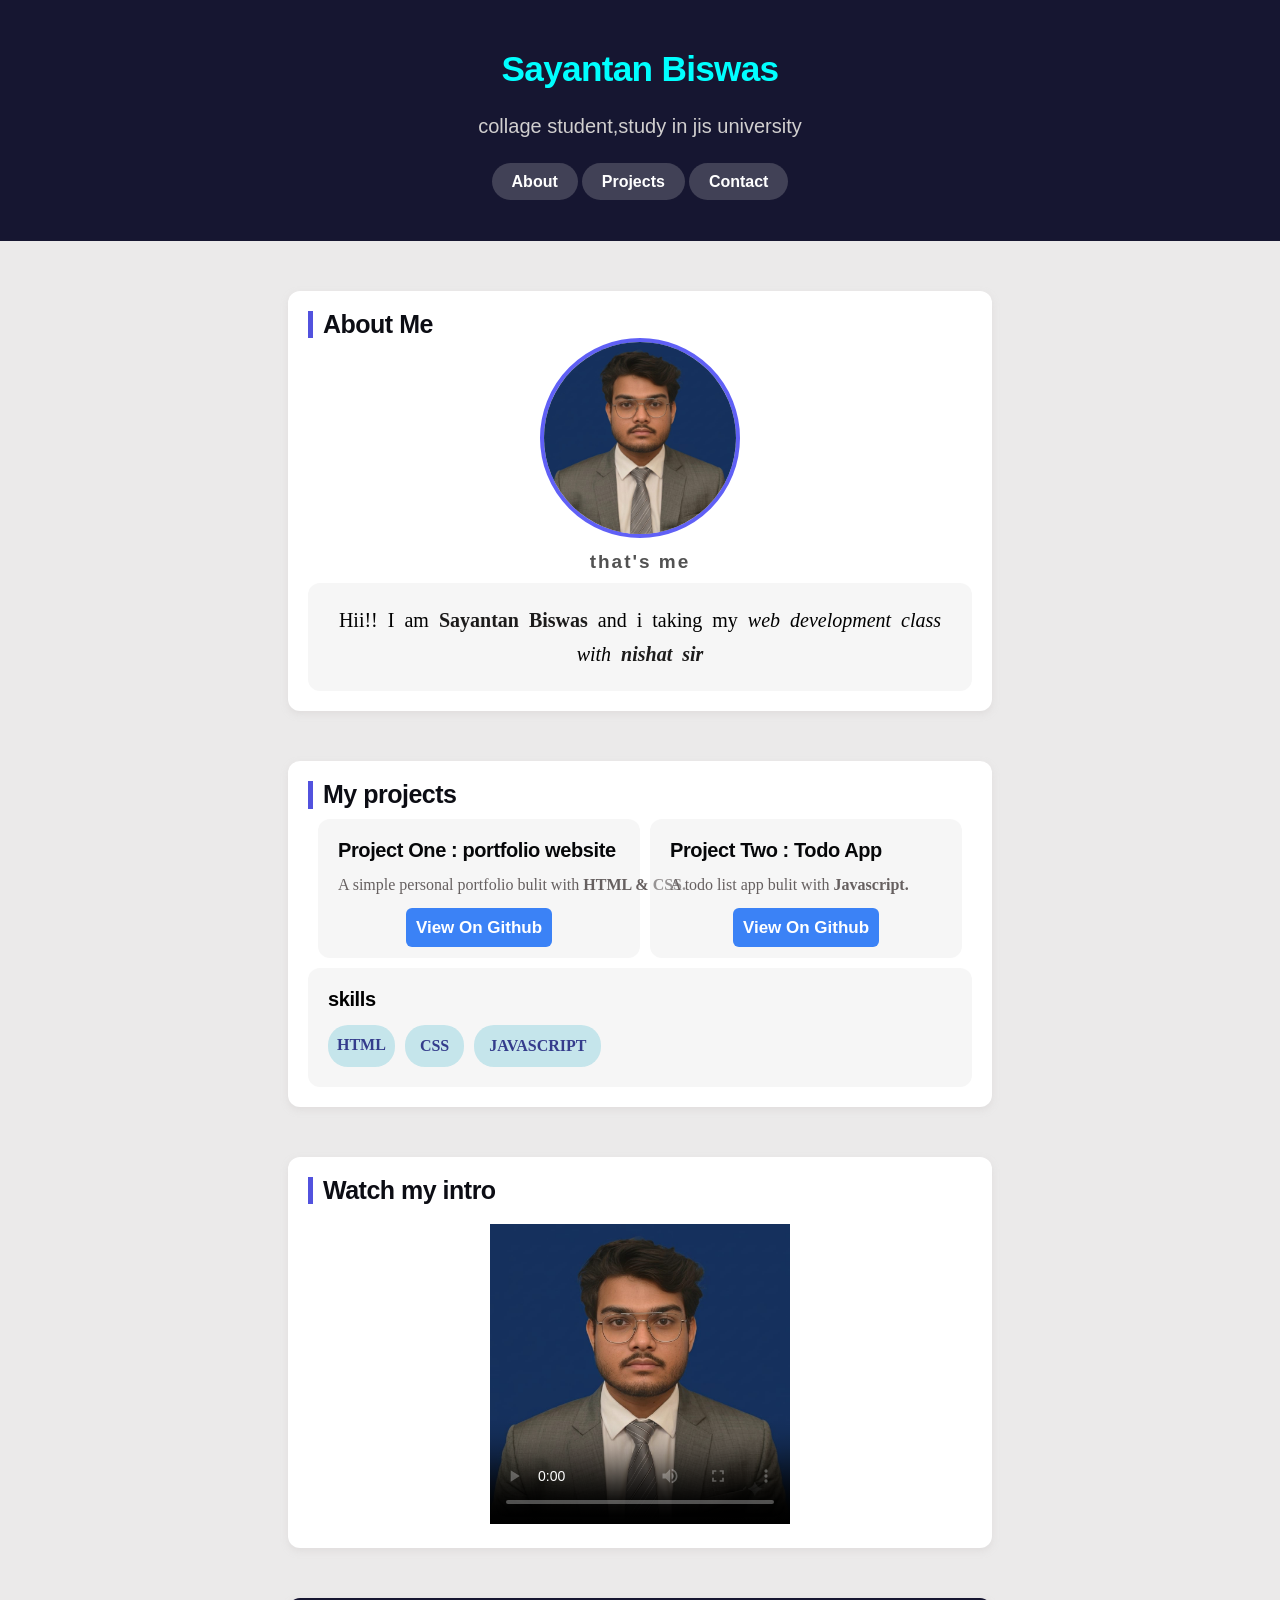
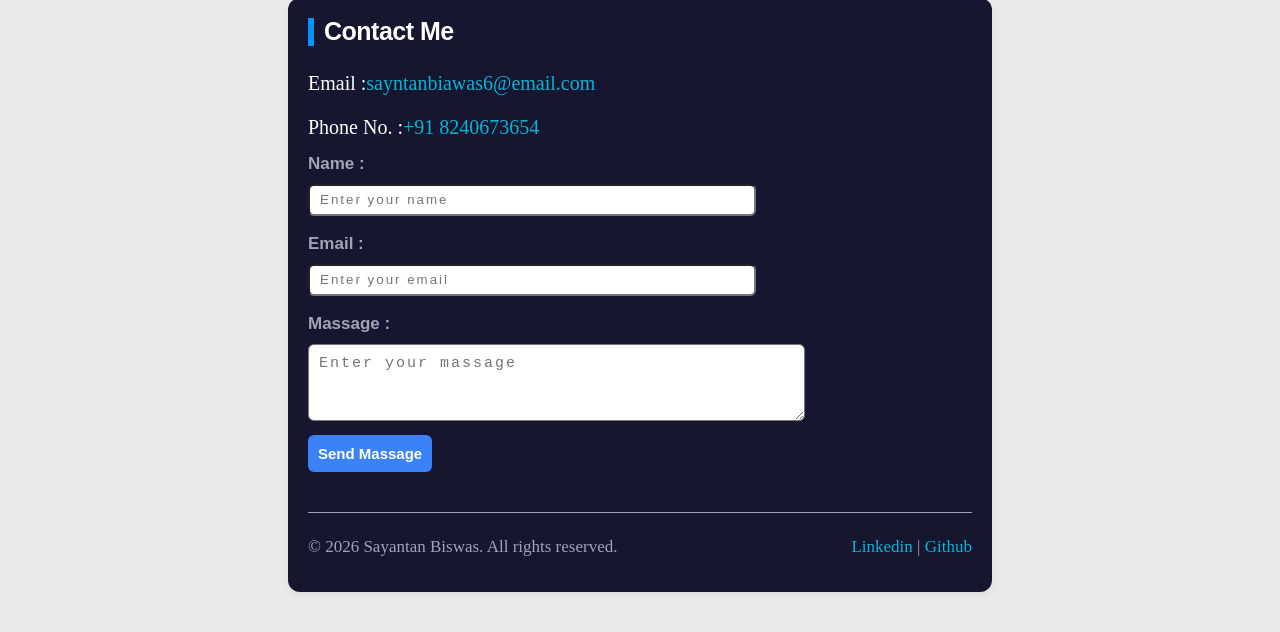
==== index.html @ 09def17f "Rename portfolio.html to index.html" ====
<!DOCTYPE html>
<html lang="en">
<head>
    <meta charset="UTF-8">
    <meta name="viewport" content="width=device-width, initial-scale=1.0">
    <title>sayantan biswas portfolio</title>
    <link rel="stylesheet" href="protfolio.css">
</head>
<body>
    <header>
        <h1> Sayantan Biswas</h1>
        <p>collage student,study in jis university</p>
        <nav>
            <a href="#about">About</a>
            <a href="#project">Projects</a>
            <a href="#contact">Contact</a>
        </nav>
    </header>


    <main>
        <section id="about">
            <h2>About Me</h2>
            <figure>
                <img src="WhatsApp Image 2026-07-22 at 11.01.40.jpeg" weight="500px" height="300px" alt="">
                <figcaption><h5>that's me</h5></figcaption>
            </figure>
            <p>Hii!! I am <strong>Sayantan Biswas</strong> and i taking my <em>web development class with <strong>nishat sir</strong></em></p>
        </section>

        <section id="project">
            <h2>My projects</h2>
            <div class="div">
                <article>
                <h3>Project One : portfolio website</h3>
                <p>A simple personal portfolio bulit with <strong>HTML & CSS.</strong></p>
                <a href="">View On Github</a>
            </article>

            <article>
                <h3>Project Two : Todo App</h3>
                <p>A todo list app bulit with <strong>Javascript.</strong></p>
                <a href="">View On Github</a>
            </article>

            </div>
            

            <div class="skills">
                <h3>skills</h3>
                <ul>
                    <li>HTML</li>
                    <li>CSS</li>
                    <li>JAVASCRIPT</li>
                </ul>
            </div>
        </section>

        <section id="intro">
            <h2>Watch my intro</h2>
            <video src="vlipsy-the-boys-im-stronger-im-smarter-im-better-QEoD8fZz.mp4" weight="300px" height="300px" poster="WhatsApp Image 2026-07-22 at 11.01.40.jpeg" controls></video>
        </section>
    </main>

    <footer id="contact">
        <h2>Contact Me</h2>

        <div id="lastpage">
        <p>Email :<a href="mailto:sayntanbiawas6@email.com">sayntanbiawas6@email.com</a></p>
        <p>Phone No. :<a href="tel:+918240673654">+91 8240673654</a></p>

        <form action="welcomepage.html">
            <label for="name">Name :</label><br>
            <input typr="text" id="name" placeholder="Enter your name"><br><br>

            <label for="email">Email :</label><br>
            <input typr="email" id="email" placeholder="Enter your email"><br><br>

            <label for="mass">Massage :</label>
            <br>
            <textarea typr="text" id="mass" rows="5" cols="60" placeholder="Enter your massage"></textarea>
            <br>
            <button typr="submit">Send Massage</button>
            <div id="linklast">
            <p>&copy; 2026 Sayantan Biswas. All rights reserved. </p>
            <p><a href="">Linkedin</a> | <a href="">Github</a></p>
            </div>

            </div>


        </form>
    </footer>
    
</body>
</html>
---- protfolio.css ----
*{
    padding:0;
    margin:0;
    box-sizing:border-box;
}

@import url('https://fonts.googleapis.com/css2?family=Plus+Jakarta+Sans:wght@300;400;500;600;700;800&family=Space+Grotesk:wght@400;500;600;700;800&display=swap');


*{
    padding:0;
    margin:0;
    box-sizing:border-box;
}
:root {
 /* Brand Theme Colors */
 --color-primary:        #a855f7;
 --color-primary-glow:   rgba(168, 85, 247, 0.25);
 --color-secondary:      #ec4899;
 --color-secondary-glow: rgba(236, 72, 153, 0.25);
 --color-accent:         #06b6d4;


 /* Base & Layout Backgrounds */
 --color-bg-base:        #060709;
 --color-bg-section:     #0c0d14;
 --color-bg-footer:      #161922;
 --color-surface:        #11131a;
 --color-surface-muted:  #1e212f;


 /* Borders */
 --color-border:         rgba(255, 255, 255, 0.07);


 /* Typography Text Colors */
 --white:                #ffffff;
 --color-text-body:      #cbd5e1;
 --color-text-muted:     #9fa6b2;
  --font-display: 'Space Grotesk', sans-serif;
 --font-body:    'Plus Jakarta Sans', sans-serif;
 --radius-sm:  6px;
 --radius-md:  12px;
 --radius-lg:  20px;
 --shadow-sm:  0 4px 12px rgba(0,0,0,0.5);
 --shadow-md:  0 12px 36px rgba(0,0,0,0.7);
 --shadow-lg:  0 24px 64px rgba(0,0,0,0.9);
  --gradient-accent: linear-gradient(135deg, var(--color-primary) 0%, var(--color-secondary) 100%);
 --gradient-secondary: linear-gradient(135deg, var(--color-accent) 0%, #3b82f6 100%);
}
html{
    font-size: 16px;
}

h1, h2, h3, h4, h5, h6 {
 font-family: var(--font-display);
 font-weight: 700;
 line-height: 1.1;
 letter-spacing: -0.02em;
 color: var(--white);
}


h1 { font-size: clamp(2.4rem, 6vw, 5rem); }
h2 { font-size: clamp(1.8rem, 4vw, 3rem); }
h3 { font-size: clamp(1.2rem, 2.5vw, 1.75rem); }
h4 { font-size: 1.125rem; font-weight: 600; }
p  { font-size: 1rem; line-height: 1.7; color: var(--color-text-muted); }


small { font-size: 0.8rem; color: var(--color-text-muted); }
strong { color: var(--white); font-weight: 600; }
em { color: var(--color-text-body); }

header{
    
    background-color: rgb(22, 22, 49);
    text-align: center;
    padding: 50px;
}

header h1{
    color: aqua;
    font-size: 2.2rem;
    font-family: var(--font-body);
    margin-bottom: 20px;
    
}
header p{
    color: rgb(209, 207, 207);
    margin-bottom: 30px;
    font-size: 20px;
    font-family: var(--font-body);
}

header nav a{
    /* border: 1px solid white; */
    border-radius: var(--radius-lg);
    padding: 10px 20px;
    background-color: rgba(209, 207, 207, 0.233);
    font-family: var(--font-display);
    color: var(--white);
    text-decoration: none;
    font-weight: 900;
}

#about{
    /* border: 1px solid black; */
    text-align: center;
    width: 55%;
    margin: auto;
    margin-top: 50px;
    padding: 20px 20px;
    background-color: white;
    border-radius: var(--radius-md);
    box-shadow: 0 3px 6px rgba(213, 210, 210, 0.5);
    margin-bottom: 40px;
}
#about h2 {
    color: #0c0d14;
    font-family: var(--font-body);
    text-align: start;
    font-size: 25px;
    border-left: 5px solid rgb(82, 82, 222);
    padding: 0 10px;
    font-weight: 900;
}
#about figure img{
    border: 4px solid rgba(63, 63, 244, 0.825);
    border-radius: 50%;
    width: 200px;
    height: 200px;
    object-fit: cover;
}
#about figcaption h5{
    color: rgb(82, 82, 82);
    letter-spacing: 2px;
    font-size: 19px;
    padding: 10px;
}
#about p{
    color: black;
    /* border: 1px solid black; */
    word-spacing: 5px;
    font-size: 20px;
    padding: 20px 10px;
    background-color: rgba(231, 230, 230, 0.382);
    border-radius: var(--radius-md);

}
#about strong{
    color: rgb(29, 28, 28);
    font-weight: 900;
}
#about em{
    color: black;
}

body{
    background-color: rgba(209, 207, 207, 0.422);
}

#project{
    /* border: 1px solid black; */
      text-align: center;
    width: 55%;
    margin: auto;
    margin-top: 50px;
    padding: 20px 20px;
    background-color: white;
    border-radius: var(--radius-md);
    box-shadow: 0 3px 6px rgba(213, 210, 210, 0.5);
    margin-bottom: 40px;
}

#project h2{
    color: #0c0d14;
    font-family: var(--font-body);
    text-align: start;
    font-size: 25px;
    border-left: 5px solid rgb(82, 82, 222);
    padding: 0 10px;
    font-weight: 900;
}
#project .div{
    display: flex;
    gap: 10px;
    padding: 10px;
    text-wrap: nowrap;
}
#project .div article h3{
    color: #060709;
    font-size: 20px;
    text-align: start;
    padding-bottom: 10px;
}
#project .div article p{
    text-align: start;
    padding-bottom: 20px;
    color: rgb(102, 96, 96);
}
#project .div article strong{
    color: rgb(102, 96, 96);
}
#project .div article a{
    /* display: inline-block; */   
    text-decoration: none;
    /* border: 1px solid black; */
    padding: 10px 10px;
    border-radius: var(--radius-sm);
    background-color: #3b82f6;
    color: var(--white);
    font-size: 17px;
    font-weight: 600;
    font-family: var(--font-body);
}
#project .div article{
    padding: 20px 20px;
    width: 50%;
    background-color: rgba(231, 230, 230, 0.382);
    border-radius: var(--radius-md);

}

#project .skills{
    /* border: 1px solid black; */
    padding: 20px 20px;
    background-color:  rgba(231, 230, 230, 0.382);
    border-radius: var(--radius-md);
   
}
.skills ul{
    list-style: none;
    display: flex;
    width: 15%;
    gap: 10px;
}
.skills ul li:nth-of-type(1){
    /* border: 1px solid black; */
    padding: 11px 9px;
    background-color:#9dd8e38d ;
    border-radius: var(--radius-lg);
    color: rgba(2, 2, 107, 0.742);
    font-weight: 900;
    
}
.skills ul li:nth-of-type(2){
    /* border: 1px solid black; */
      padding: 12px 15px;
    background-color:#9dd8e38d ;
    border-radius: var(--radius-lg);
    color: rgba(2, 2, 107, 0.742);
    font-weight: 900;
}
.skills ul li:nth-of-type(3){
       /* border: 1px solid black; */
      padding: 12px 15px;
    background-color:#9dd8e38d ;
    border-radius: var(--radius-lg);
    color: rgba(2, 2, 107, 0.742);
    font-weight: 900;
}
.skills h3{
    display: flex;
    color: black;
    font-size: 20px;
    margin-bottom: 15px;
}

#intro{
      text-align: center;
    width: 55%;
    margin: auto;
    margin-top: 50px;
    padding: 20px 20px;
    background-color: white;
    border-radius: var(--radius-md);
    box-shadow: 0 3px 6px rgba(213, 210, 210, 0.5);
    margin-bottom: 40px;
}
#intro h2{
     color: #0c0d14;
    font-family: var(--font-body);
    text-align: start;
    font-size: 25px;
    border-left: 5px solid rgb(82, 82, 222);
    padding: 0 10px;

    font-weight: 900;
    margin-bottom: 20px;
}

#contact{
        text-align: center;
    width: 55%;
    margin: auto;
    margin-top: 50px;
    padding: 20px 20px;
    background-color: rgb(22, 22, 49);
    border-radius: var(--radius-md);
    box-shadow: 0 3px 6px rgba(213, 210, 210, 0.5);
    margin-bottom: 40px;
}
#contact h2{
     font-family: var(--font-display);
    text-align: start;
    font-size: 25px;
    border-left: 6px solid rgb(6, 145, 252);
    padding: 0 10px;

    font-weight: 900;
    margin-bottom: 20px;
}

#lastpage{
    text-align: start;

}
#lastpage p{
    color: var(--white);
    font-size:20px;
    margin-bottom: 10px;
}

#lastpage p a{
    text-decoration: none;
    color: #06b6d4;
}
#lastpage form label{
    color: var(--color-text-muted);
    font-size: 17px;
    font-family: var(--font-display);
    font-weight: 600;
    
}
/* #lastpage form label:nth-of-type(1){
    margin-bottom: 20px;
} */
#lastpage form input{
    height: 2rem;
    width: 28rem;
    border-radius: var(--radius-sm);
    margin-top: 10px;
}

#lastpage form textarea{
    border-radius: var(--radius-sm);
    margin-top: 10px;
}
#lastpage button{
    padding: 10px 10px;
    border-radius: var(--radius-sm);
    margin-top: 10px;
    background-color: #3b82f6;
    color: white;
    font-size: 15px;
    font-weight: 600;
    border: none;
    margin-bottom: 40px;
}
#lastpage button:hover{
    background-color:#3b83f6c5 ;
}
#lastpage form input::placeholder{
    padding-left: 10px;
    letter-spacing: 2px;
}
#lastpage form textarea::placeholder{
    padding-left: 10px ;
    padding-top: 10px ;
    letter-spacing: 2px;
    font-size: 15px;
}

#linklast{
    border-top: 1px solid var(--color-text-muted);
    display: flex;
    justify-content: space-between;
    
}
#linklast p{
    font-size: 17px;
    color: var(--color-text-muted);
    margin-top: 20px;
}
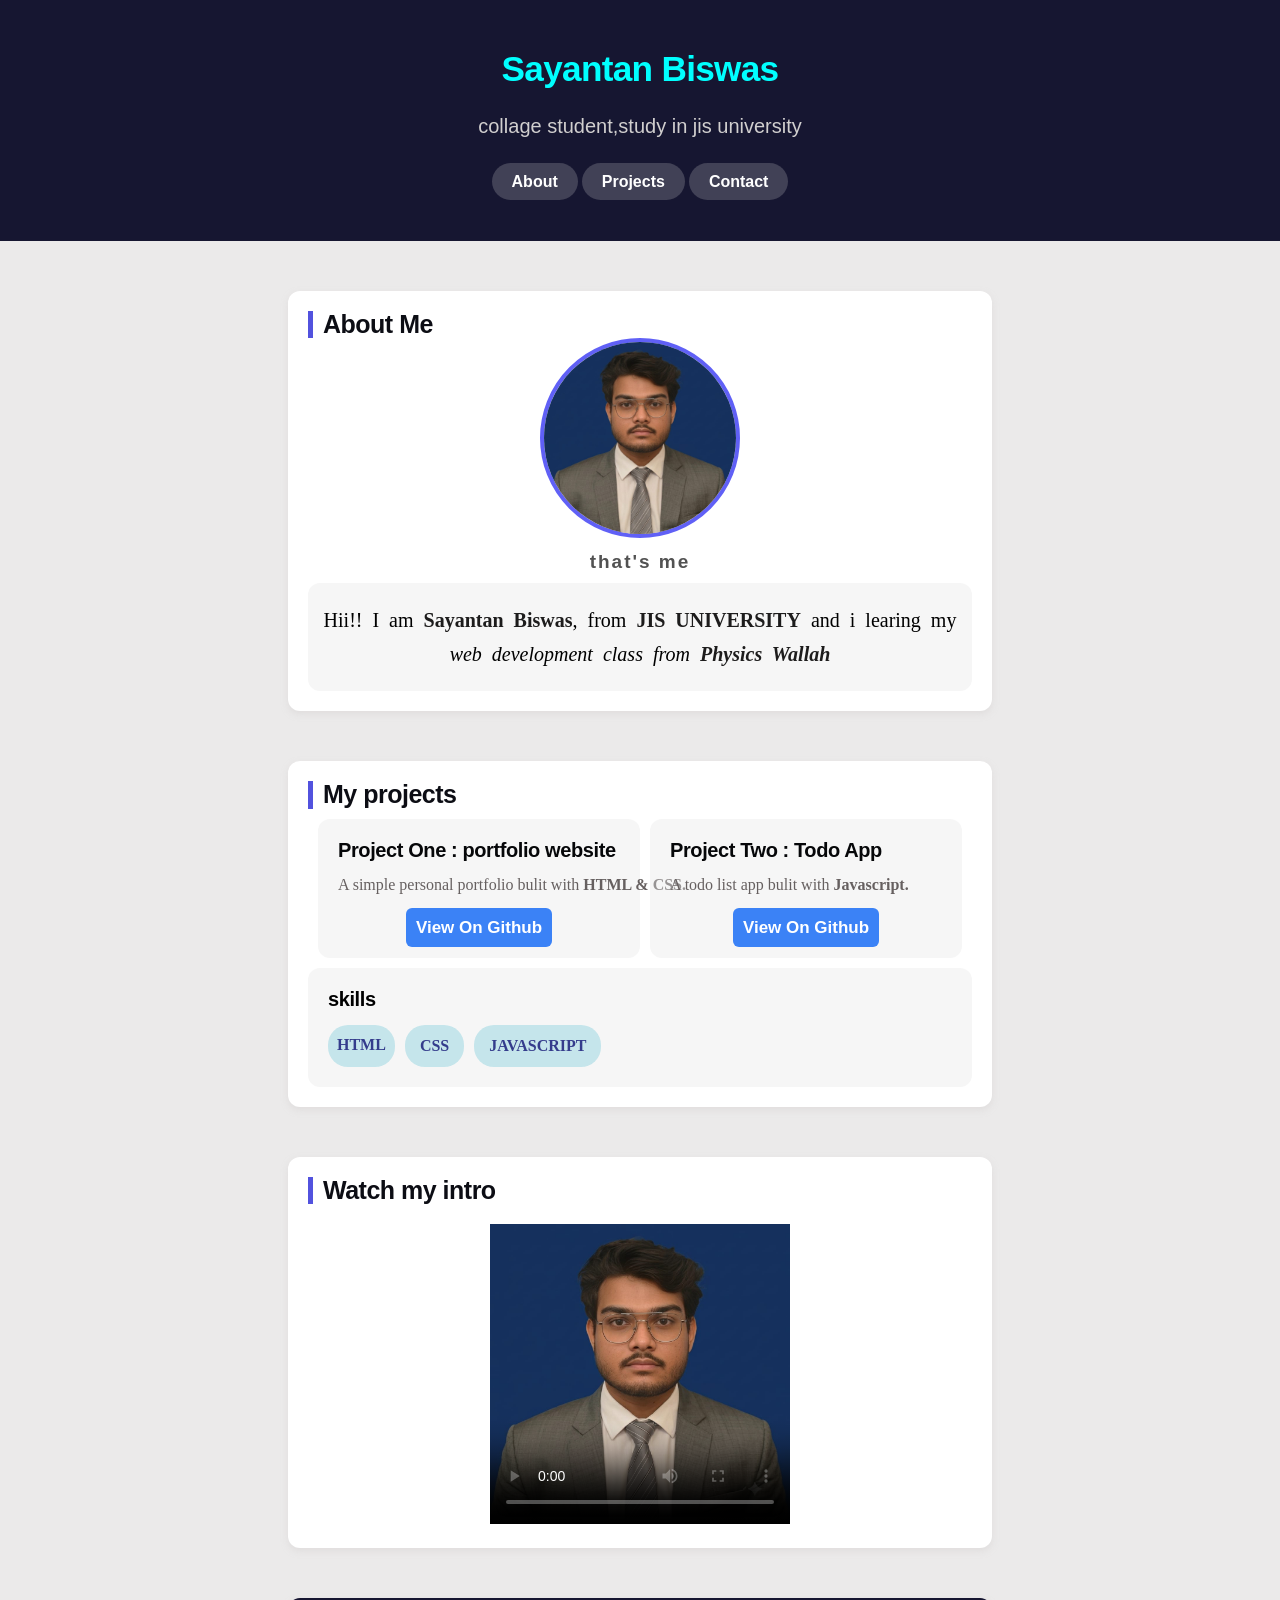
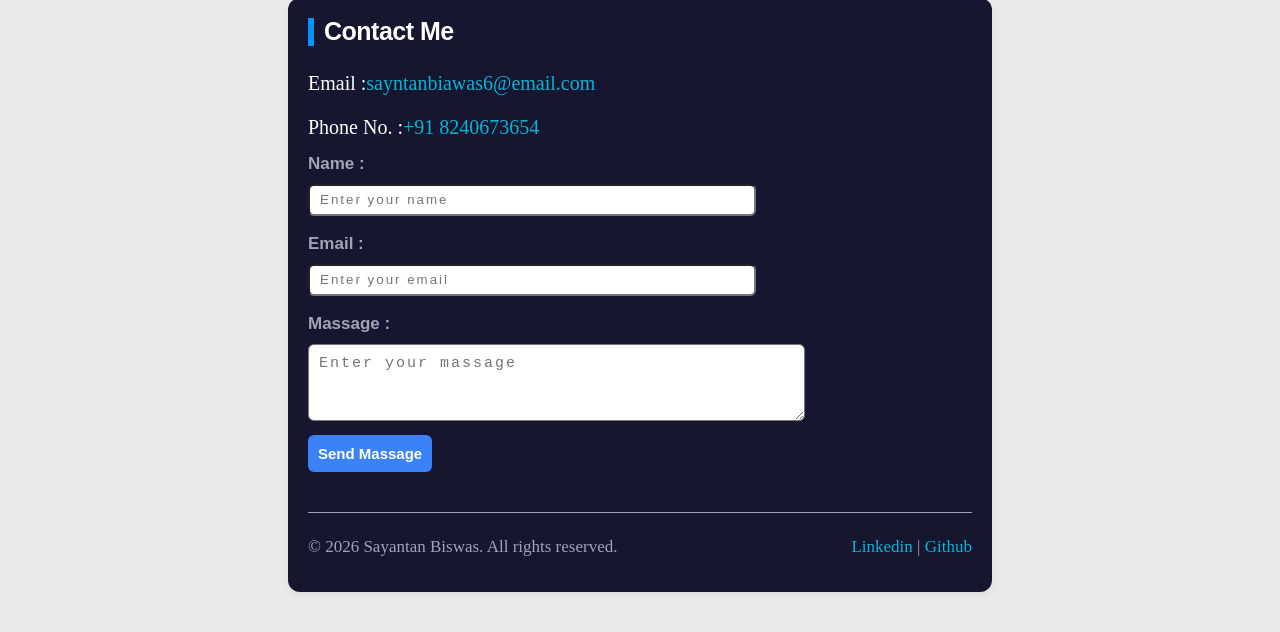
==== commit 884376aa: "Update index.html" ====
--- a/index.html
+++ b/index.html
@@ -25,7 +25,7 @@
                 <img src="WhatsApp Image 2026-07-22 at 11.01.40.jpeg" weight="500px" height="300px" alt="">
                 <figcaption><h5>that's me</h5></figcaption>
             </figure>
-            <p>Hii!! I am <strong>Sayantan Biswas</strong> and i taking my <em>web development class with <strong>nishat sir</strong></em></p>
+            <p>Hii!! I am <strong>Sayantan Biswas</strong>, from <STRong>JIS UNIVERSITY</STRong>  and i learing my <em>web development class from <strong>Physics Wallah</strong></em></p>
         </section>
 
         <section id="project">
@@ -34,13 +34,13 @@
                 <article>
                 <h3>Project One : portfolio website</h3>
                 <p>A simple personal portfolio bulit with <strong>HTML & CSS.</strong></p>
-                <a href="">View On Github</a>
+                <a href="https://github.com/sayantanbiawas6-collab/sayantanbiswas.portfolio">View On Github</a>
             </article>
 
             <article>
                 <h3>Project Two : Todo App</h3>
                 <p>A todo list app bulit with <strong>Javascript.</strong></p>
-                <a href="">View On Github</a>
+                <a href="https://github.com/sayantanbiawas6-collab/Mother-mary-public-school.project">View On Github</a>
             </article>
 
             </div>
@@ -71,10 +71,10 @@
 
         <form action="welcomepage.html">
             <label for="name">Name :</label><br>
-            <input typr="text" id="name" placeholder="Enter your name"><br><br>
+            <input type="text" id="name" placeholder="Enter your name" required><br><br>
 
             <label for="email">Email :</label><br>
-            <input typr="email" id="email" placeholder="Enter your email"><br><br>
+            <input type="email" id="email" placeholder="Enter your email" required><br><br>
 
             <label for="mass">Massage :</label>
             <br>
@@ -83,7 +83,7 @@
             <button typr="submit">Send Massage</button>
             <div id="linklast">
             <p>&copy; 2026 Sayantan Biswas. All rights reserved. </p>
-            <p><a href="">Linkedin</a> | <a href="">Github</a></p>
+            <p><a href="https://www.linkedin.com/in/sayantan-biswas-ba72b5424/">Linkedin</a> | <a href="https://github.com/sayantanbiawas6-collab">Github</a></p>
             </div>
 
             </div>
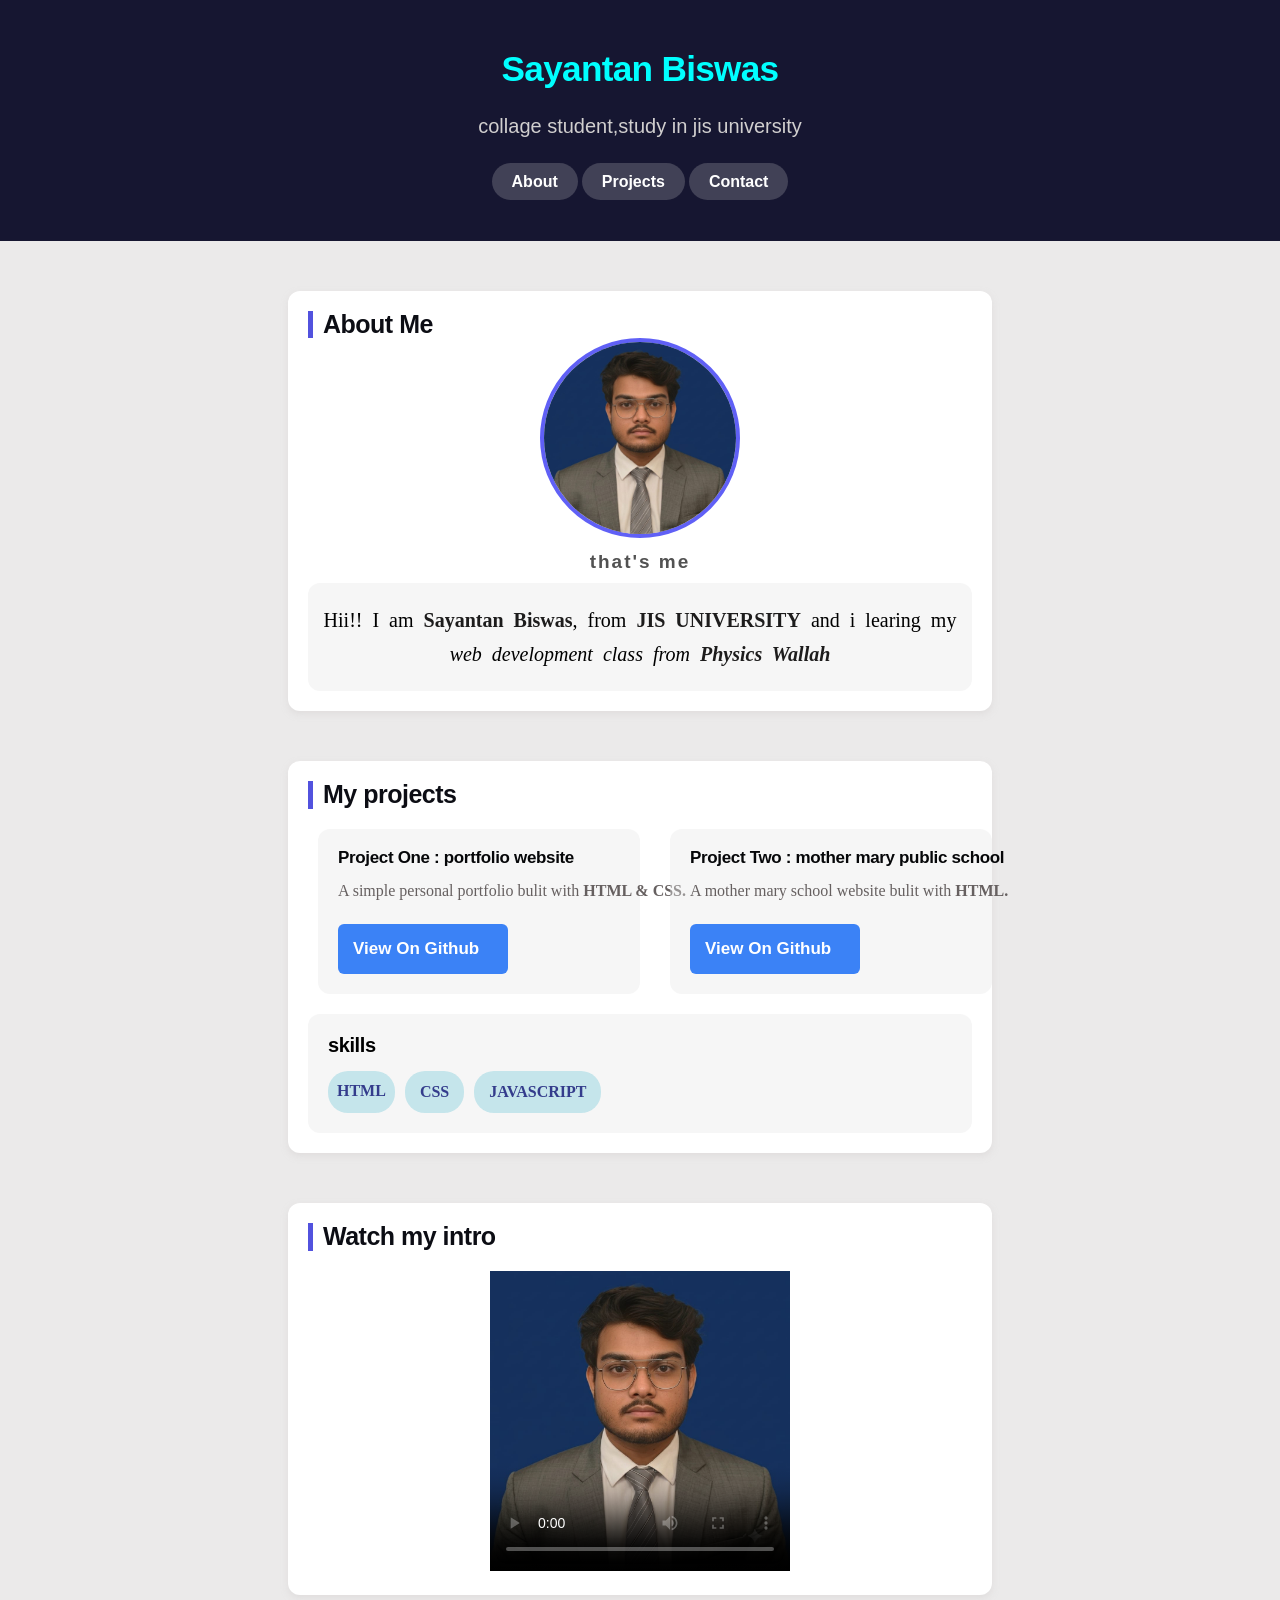
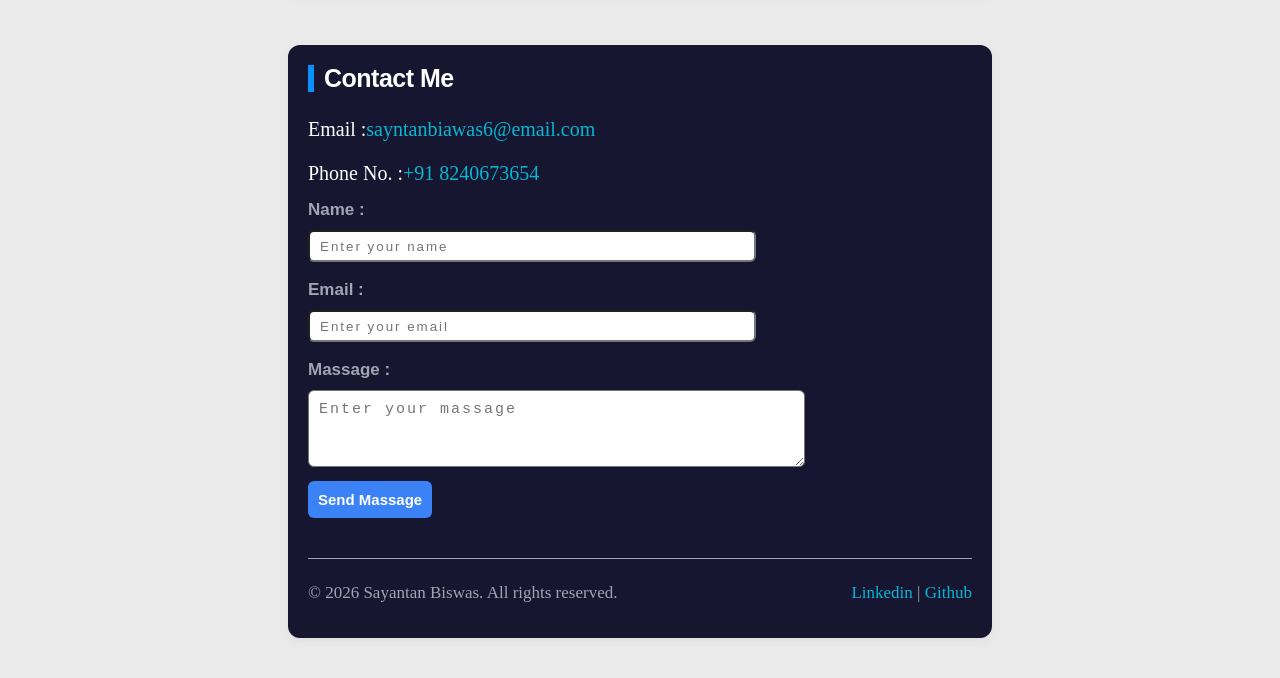
==== commit 6e25c54d: "Update index.html" ====
--- a/index.html
+++ b/index.html
@@ -38,8 +38,8 @@
             </article>
 
             <article>
-                <h3>Project Two : Todo App</h3>
-                <p>A todo list app bulit with <strong>Javascript.</strong></p>
+                <h3>Project Two : mother mary public school</h3>
+                <p>A mother mary school website bulit with <strong>HTML.</strong></p>
                 <a href="https://github.com/sayantanbiawas6-collab/Mother-mary-public-school.project">View On Github</a>
             </article>
 
--- a/protfolio.css
+++ b/protfolio.css
@@ -132,6 +132,11 @@
     height: 200px;
     object-fit: cover;
 }
+#about figure img:hover{
+    transform: scale(1.04);
+    box-shadow: 0 10px 10px rgba(43, 42, 42, 0.684);
+
+}
 #about figcaption h5{
     color: rgb(82, 82, 82);
     letter-spacing: 2px;
@@ -181,18 +186,21 @@
     border-left: 5px solid rgb(82, 82, 222);
     padding: 0 10px;
     font-weight: 900;
+    margin-bottom: 10px;
 }
 #project .div{
     display: flex;
-    gap: 10px;
+    gap: 30px;
     padding: 10px;
     text-wrap: nowrap;
+    margin-bottom: 10px;
 }
 #project .div article h3{
     color: #060709;
-    font-size: 20px;
+    font-size: 17px;
     text-align: start;
     padding-bottom: 10px;
+    font-weight: 600;
 }
 #project .div article p{
     text-align: start;
@@ -203,16 +211,23 @@
     color: rgb(102, 96, 96);
 }
 #project .div article a{
-    /* display: inline-block; */   
+    display: inline-block;   
     text-decoration: none;
     /* border: 1px solid black; */
-    padding: 10px 10px;
+    padding: 15px 15px;
     border-radius: var(--radius-sm);
     background-color: #3b82f6;
     color: var(--white);
     font-size: 17px;
     font-weight: 600;
     font-family: var(--font-body);
+    display: flex;
+    align-items: start;
+    width: 170px;
+}
+#project .div article a:hover{
+    background-color:#054ab8c8 ;
+    color: white;
 }
 #project .div article{
     padding: 20px 20px;
@@ -221,13 +236,17 @@
     border-radius: var(--radius-md);
 
 }
+#project .div article:hover{
+    transform: translate(0,-5px);
+    box-shadow: 0 5px 5px rgba(43, 42, 42, 0.538);
+}
 
 #project .skills{
     /* border: 1px solid black; */
     padding: 20px 20px;
     background-color:  rgba(231, 230, 230, 0.382);
     border-radius: var(--radius-md);
-   
+
 }
 .skills ul{
     list-style: none;
